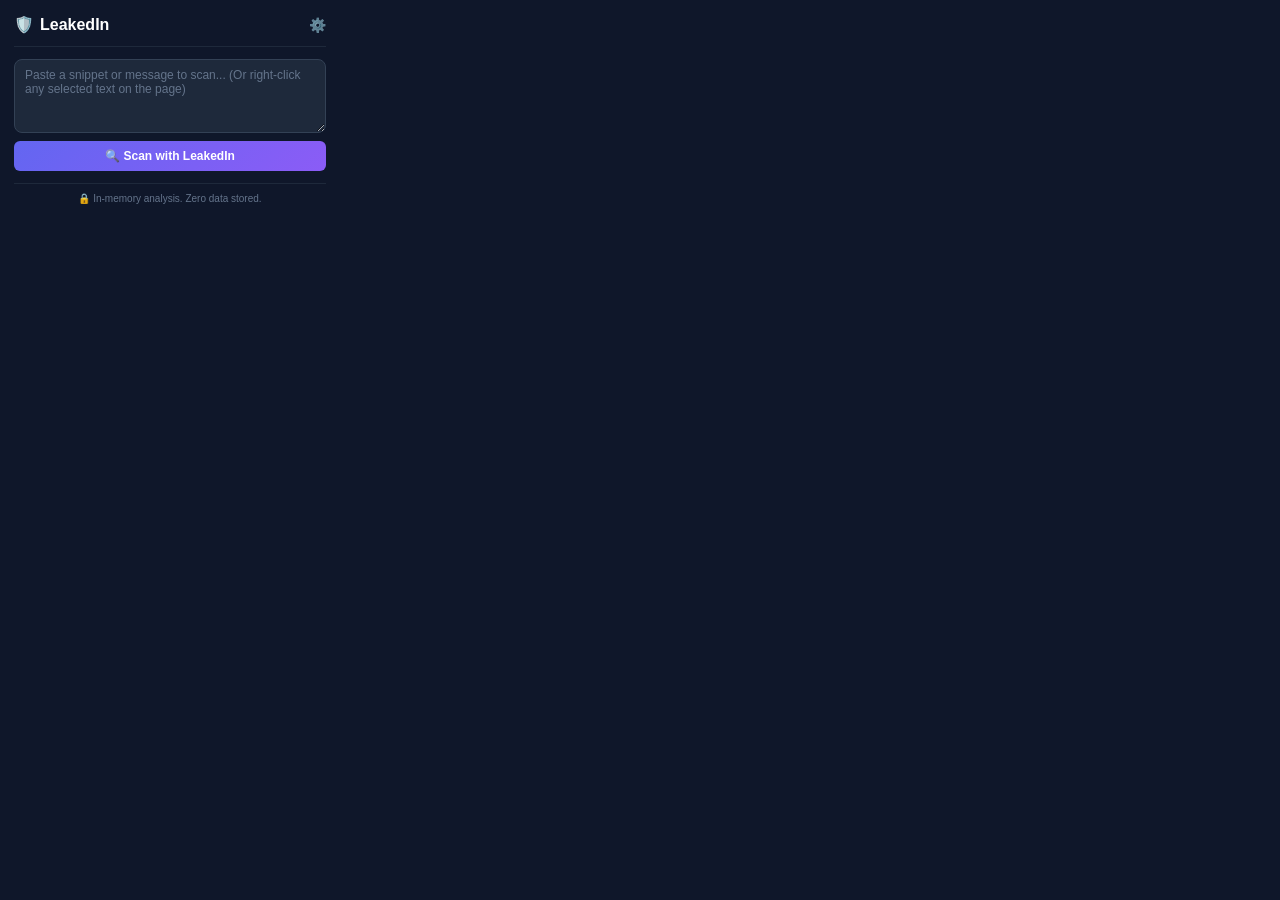
==== extension/popup.html @ 11a4d89e "feat: complete merge of backend ML, forensics, threat DB and deliver luxury UI/UX" ====
<!DOCTYPE html>
<html lang="en">
<head>
  <meta charset="UTF-8" />
  <meta name="viewport" content="width=device-width, initial-scale=1.0"/>
  <title>LeakedIn Popup</title>
  <link rel="stylesheet" href="popup.css" />
</head>
<body>
  <div class="popup-container">
    <header class="popup-header">
      <div class="logo">
        <span class="icon">🛡️</span>
        <strong>LeakedIn</strong>
      </div>
      <button id="btn-settings-toggle" class="btn-icon" title="Configure API Endpoint">⚙️</button>
    </header>

    <!-- Settings Pane (Collapsible) -->
    <div id="settings-pane" class="settings-pane" style="display:none;">
      <label for="api-base-input">API Base URL:</label>
      <div class="settings-row">
        <input type="text" id="api-base-input" value="http://localhost:8000" />
        <button id="btn-save-settings">Save</button>
      </div>
    </div>

    <!-- Quick Scan Input -->
    <div class="input-section">
      <textarea id="popup-text-input" placeholder="Paste a snippet or message to scan... (Or right-click any selected text on the page)" rows="4"></textarea>
      <button id="btn-quick-scan" class="btn-scan">🔍 Scan with LeakedIn</button>
    </div>

    <!-- Loading State -->
    <div id="popup-loading" class="popup-loading" style="display:none;">
      <div class="spinner"></div>
      <span>Scanning against ML + 40+ Indian scam rules...</span>
    </div>

    <!-- Result Display -->
    <div id="popup-result" class="popup-result" style="display:none;">
      <div class="result-header">
        <div id="score-badge" class="score-badge">0</div>
        <div class="result-meta">
          <div id="result-level" class="result-level">Safe</div>
          <div id="result-verdict" class="result-verdict">Legitimate</div>
        </div>
      </div>

      <div id="popup-flags" class="popup-flags"></div>

      <a id="btn-open-dashboard" href="http://localhost:5500" target="_blank" class="btn-dashboard">
        Open Full Dashboard & Advice ↗
      </a>
    </div>

    <footer class="popup-footer">
      <span>🔒 In-memory analysis. Zero data stored.</span>
    </footer>
  </div>

  <script src="popup.js"></script>
</body>
</html>
---- extension/popup.css ----
*, *::before, *::after {
  box-sizing: border-box;
  margin: 0;
  padding: 0;
}

body {
  width: 340px;
  background: #0f172a;
  color: #f8fafc;
  font-family: -apple-system, BlinkMacSystemFont, "Segoe UI", Roboto, sans-serif;
  font-size: 13px;
  line-height: 1.4;
}

.popup-container {
  padding: 14px;
  display: flex;
  flex-direction: column;
  gap: 12px;
}

.popup-header {
  display: flex;
  align-items: center;
  justify-content: space-between;
  border-bottom: 1px solid #1e293b;
  padding-bottom: 10px;
}

.logo {
  display: flex;
  align-items: center;
  gap: 6px;
  font-size: 16px;
  font-weight: 700;
  color: #ffffff;
}

.btn-icon {
  background: none;
  border: none;
  font-size: 14px;
  cursor: pointer;
  opacity: 0.7;
  transition: opacity 0.2s;
}
.btn-icon:hover { opacity: 1; }

.settings-pane {
  background: #1e293b;
  border-radius: 8px;
  padding: 10px;
  display: flex;
  flex-direction: column;
  gap: 6px;
}
.settings-pane label {
  font-size: 11px;
  color: #94a3b8;
  font-weight: 600;
}
.settings-row {
  display: flex;
  gap: 6px;
}
.settings-row input {
  flex: 1;
  background: #0f172a;
  border: 1px solid #334155;
  color: #fff;
  border-radius: 4px;
  padding: 4px 8px;
  font-size: 12px;
}
.settings-row button {
  background: #6366f1;
  color: #fff;
  border: none;
  border-radius: 4px;
  padding: 4px 10px;
  cursor: pointer;
  font-weight: 600;
  font-size: 11px;
}

.input-section {
  display: flex;
  flex-direction: column;
  gap: 8px;
}

textarea {
  width: 100%;
  background: #1e293b;
  border: 1px solid #334155;
  color: #f8fafc;
  border-radius: 8px;
  padding: 8px 10px;
  font-family: inherit;
  font-size: 12px;
  resize: vertical;
  outline: none;
}
textarea:focus { border-color: #6366f1; }
textarea::placeholder { color: #64748b; }

.btn-scan {
  background: linear-gradient(135deg, #6366f1, #8b5cf6);
  color: #fff;
  border: none;
  border-radius: 6px;
  padding: 8px 12px;
  font-weight: 600;
  font-size: 12px;
  cursor: pointer;
  transition: opacity 0.2s;
}
.btn-scan:hover { opacity: 0.9; }

.popup-loading {
  text-align: center;
  padding: 12px;
  display: flex;
  flex-direction: column;
  align-items: center;
  gap: 8px;
  color: #94a3b8;
  font-size: 11px;
}

.spinner {
  width: 24px;
  height: 24px;
  border: 3px solid rgba(255,255,255,0.1);
  border-top-color: #6366f1;
  border-radius: 50%;
  animation: spin 0.8s linear infinite;
}
@keyframes spin { to { transform: rotate(360deg); } }

.popup-result {
  background: #1e293b;
  border: 1px solid #334155;
  border-radius: 8px;
  padding: 12px;
  display: flex;
  flex-direction: column;
  gap: 10px;
}

.result-header {
  display: flex;
  align-items: center;
  gap: 10px;
}

.score-badge {
  width: 44px;
  height: 44px;
  border-radius: 50%;
  background: rgba(0,0,0,0.3);
  border: 3px solid #10b981;
  color: #10b981;
  font-size: 18px;
  font-weight: 800;
  display: flex;
  align-items: center;
  justify-content: center;
  flex-shrink: 0;
}

.result-meta { flex: 1; }
.result-level { font-size: 15px; font-weight: 700; color: #10b981; }
.result-verdict { font-size: 11px; color: #94a3b8; margin-top: 2px; }

.popup-flags {
  display: flex;
  flex-direction: column;
  gap: 4px;
  max-height: 120px;
  overflow-y: auto;
}
.popup-flag-item {
  font-size: 11px;
  background: rgba(239, 68, 68, 0.12);
  border-left: 2px solid #ef4444;
  padding: 4px 6px;
  border-radius: 0 4px 4px 0;
  color: #fca5a5;
}

.btn-dashboard {
  display: block;
  text-align: center;
  background: rgba(99, 102, 241, 0.15);
  border: 1px solid rgba(99, 102, 241, 0.4);
  color: #a5b4fc;
  text-decoration: none;
  font-size: 11px;
  font-weight: 600;
  padding: 6px;
  border-radius: 6px;
  transition: all 0.2s;
}
.btn-dashboard:hover {
  background: rgba(99, 102, 241, 0.25);
  color: #fff;
}

.popup-footer {
  text-align: center;
  font-size: 10px;
  color: #64748b;
  border-top: 1px solid #1e293b;
  padding-top: 8px;
}
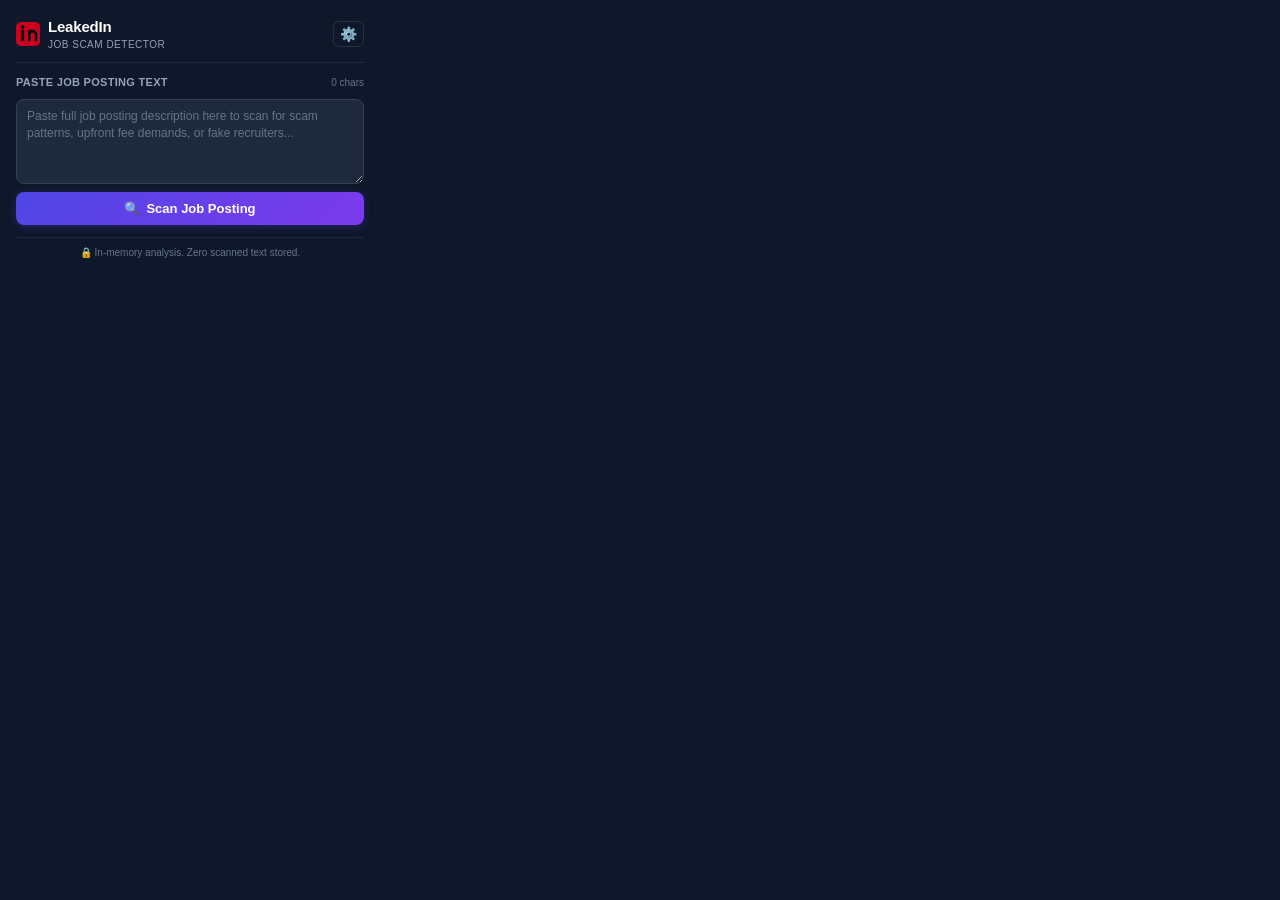
==== commit 3d21bcb4: "docs: update README, add essential GitHub files, and consolidate test suite" ====
--- a/extension/popup.html
+++ b/extension/popup.html
@@ -3,42 +3,76 @@
 <head>
   <meta charset="UTF-8" />
   <meta name="viewport" content="width=device-width, initial-scale=1.0"/>
-  <title>LeakedIn Popup</title>
+  <title>LeakedIn Job Shield</title>
   <link rel="stylesheet" href="popup.css" />
 </head>
 <body>
   <div class="popup-container">
+    <!-- Header -->
     <header class="popup-header">
       <div class="logo">
-        <span class="icon">🛡️</span>
-        <strong>LeakedIn</strong>
+        <img src="icons/icon32.png" alt="LeakedIn" class="logo-mark" width="24" height="24" style="border-radius: 4px;" />
+        <div class="logo-text">
+          <strong>LeakedIn</strong>
+          <span class="subtext">Job Scam Detector</span>
+        </div>
       </div>
-      <button id="btn-settings-toggle" class="btn-icon" title="Configure API Endpoint">⚙️</button>
+      <button id="btn-settings-toggle" class="btn-icon" title="Configure API Endpoint" aria-label="Settings">⚙️</button>
     </header>
 
     <!-- Settings Pane (Collapsible) -->
     <div id="settings-pane" class="settings-pane" style="display:none;">
-      <label for="api-base-input">API Base URL:</label>
+      <label for="api-base-input">LeakedIn API Base URL</label>
       <div class="settings-row">
-        <input type="text" id="api-base-input" value="http://localhost:8000" />
-        <button id="btn-save-settings">Save</button>
+        <input type="url" id="api-base-input" placeholder="http://localhost:8000" autocomplete="off" spellcheck="false" />
+        <button id="btn-save-settings" type="button">Save</button>
       </div>
+      <div id="settings-status" class="settings-status" style="display:none;"></div>
     </div>
 
-    <!-- Quick Scan Input -->
+    <!-- Scan Input Section -->
     <div class="input-section">
-      <textarea id="popup-text-input" placeholder="Paste a snippet or message to scan... (Or right-click any selected text on the page)" rows="4"></textarea>
-      <button id="btn-quick-scan" class="btn-scan">🔍 Scan with LeakedIn</button>
+      <div class="input-header">
+        <label for="popup-text-input">Paste Job Posting Text</label>
+        <span id="char-counter" class="char-counter">0 chars</span>
+      </div>
+      <textarea id="popup-text-input" placeholder="Paste full job posting description here to scan for scam patterns, upfront fee demands, or fake recruiters..." rows="4"></textarea>
+      <button id="btn-scan" class="btn-scan" type="button">
+        <span class="btn-icon-text">🔍</span>
+        <span>Scan Job Posting</span>
+      </button>
     </div>
 
     <!-- Loading State -->
     <div id="popup-loading" class="popup-loading" style="display:none;">
       <div class="spinner"></div>
-      <span>Scanning against ML + 40+ Indian scam rules...</span>
+      <div class="loading-text">
+        <strong>Analyzing job posting...</strong>
+        <span>Scanning against ML model and Indian recruitment scam rules</span>
+      </div>
     </div>
 
-    <!-- Result Display -->
-    <div id="popup-result" class="popup-result" style="display:none;">
+    <!-- Warning / Truncation Banner -->
+    <div id="popup-warning" class="banner-warning" style="display:none;"></div>
+
+    <!-- Error State -->
+    <div id="popup-error" class="banner-error" style="display:none;">
+      <strong id="error-title">⚠️ Scan Failed</strong>
+      <p id="error-message"></p>
+    </div>
+
+    <!-- Gatekeeper Rejection View -->
+    <div id="gatekeeper-view" class="card-gatekeeper" style="display:none;">
+      <div class="gk-header">
+        <span class="gk-icon">⚠️</span>
+        <strong>This doesn't look like a job posting</strong>
+      </div>
+      <p id="gatekeeper-reason" class="gk-reason"></p>
+      <div id="gatekeeper-recommendation" class="gk-rec" style="display:none;"></div>
+    </div>
+
+    <!-- Analysis Result View -->
+    <div id="analysis-view" class="card-result" style="display:none;">
       <div class="result-header">
         <div id="score-badge" class="score-badge">0</div>
         <div class="result-meta">
@@ -47,15 +81,37 @@
         </div>
       </div>
 
-      <div id="popup-flags" class="popup-flags"></div>
+      <!-- Red Flags Section -->
+      <div id="red-flags-section" class="flags-section" style="display:none;">
+        <div id="red-flags-title" class="section-title text-red">🚩 Red Flags:</div>
+        <div id="red-flags-list" class="flags-list"></div>
+      </div>
 
-      <a id="btn-open-dashboard" href="http://localhost:5500" target="_blank" class="btn-dashboard">
-        Open Full Dashboard & Advice ↗
-      </a>
+      <!-- Domain Flags Section -->
+      <div id="domain-flags-section" class="flags-section" style="display:none;">
+        <div id="domain-flags-title" class="section-title text-amber">🌐 Domain Flags:</div>
+        <div id="domain-flags-list" class="flags-list"></div>
+      </div>
+
+      <!-- First Recommendation -->
+      <div id="recommendation-box" class="recommendation-box" style="display:none;">
+        <strong class="rec-label">💡 Advice: </strong>
+        <span id="recommendation-text"></span>
+      </div>
+
+      <!-- 1930 Cybercrime Helpline Notice -->
+      <div id="helpline-notice" class="helpline-notice" style="display:none;">
+        <div class="helpline-header">
+          <span>🚨</span>
+          <strong>1930 Cybercrime Helpline</strong>
+        </div>
+        <p>If you were asked to deposit money, share OTPs, or send copies of your Aadhaar/PAN, call <strong>1930</strong> immediately or report the fraud at <a href="https://cybercrime.gov.in" target="_blank" rel="noopener">cybercrime.gov.in</a>.</p>
+      </div>
     </div>
 
+    <!-- Footer -->
     <footer class="popup-footer">
-      <span>🔒 In-memory analysis. Zero data stored.</span>
+      <span>🔒 In-memory analysis. Zero scanned text stored.</span>
     </footer>
   </div>
 
--- a/extension/popup.css
+++ b/extension/popup.css
@@ -5,21 +5,22 @@
 }
 
 body {
-  width: 340px;
+  width: 380px;
   background: #0f172a;
   color: #f8fafc;
-  font-family: -apple-system, BlinkMacSystemFont, "Segoe UI", Roboto, sans-serif;
+  font-family: -apple-system, BlinkMacSystemFont, "Segoe UI", Roboto, "Helvetica Neue", Arial, sans-serif;
   font-size: 13px;
-  line-height: 1.4;
+  line-height: 1.45;
 }
 
 .popup-container {
-  padding: 14px;
+  padding: 16px;
   display: flex;
   flex-direction: column;
   gap: 12px;
 }
 
+/* Header */
 .popup-header {
   display: flex;
   align-items: center;
@@ -31,63 +32,132 @@
 .logo {
   display: flex;
   align-items: center;
-  gap: 6px;
-  font-size: 16px;
+  gap: 8px;
+}
+
+.logo .icon {
+  font-size: 20px;
+}
+
+.logo-text {
+  display: flex;
+  flex-direction: column;
+}
+
+.logo-text strong {
+  font-size: 15px;
   font-weight: 700;
   color: #ffffff;
+  letter-spacing: -0.2px;
+}
+
+.logo-text .subtext {
+  font-size: 10px;
+  color: #94a3b8;
+  font-weight: 500;
+  text-transform: uppercase;
+  letter-spacing: 0.5px;
 }
 
 .btn-icon {
-  background: none;
-  border: none;
+  background: transparent;
+  border: 1px solid rgba(255, 255, 255, 0.1);
+  border-radius: 6px;
   font-size: 14px;
+  padding: 4px 6px;
   cursor: pointer;
-  opacity: 0.7;
-  transition: opacity 0.2s;
-}
-.btn-icon:hover { opacity: 1; }
-
+  color: #94a3b8;
+  transition: all 0.15s ease;
+}
+
+.btn-icon:hover {
+  background: #1e293b;
+  color: #ffffff;
+}
+
+/* Settings Pane */
 .settings-pane {
   background: #1e293b;
-  border-radius: 8px;
-  padding: 10px;
+  border: 1px solid #334155;
+  border-radius: 8px;
+  padding: 10px 12px;
   display: flex;
   flex-direction: column;
   gap: 6px;
 }
+
 .settings-pane label {
   font-size: 11px;
-  color: #94a3b8;
+  color: #cbd5e1;
   font-weight: 600;
 }
+
 .settings-row {
   display: flex;
   gap: 6px;
 }
+
 .settings-row input {
   flex: 1;
   background: #0f172a;
-  border: 1px solid #334155;
-  color: #fff;
-  border-radius: 4px;
-  padding: 4px 8px;
-  font-size: 12px;
-}
+  border: 1px solid #475569;
+  color: #ffffff;
+  border-radius: 6px;
+  padding: 6px 8px;
+  font-size: 12px;
+  font-family: inherit;
+  outline: none;
+}
+
+.settings-row input:focus {
+  border-color: #6366f1;
+}
+
 .settings-row button {
   background: #6366f1;
-  color: #fff;
+  color: #ffffff;
   border: none;
-  border-radius: 4px;
-  padding: 4px 10px;
+  border-radius: 6px;
+  padding: 6px 12px;
   cursor: pointer;
   font-weight: 600;
-  font-size: 11px;
-}
-
+  font-size: 12px;
+  transition: background 0.15s ease;
+}
+
+.settings-row button:hover {
+  background: #4f46e5;
+}
+
+.settings-status {
+  font-size: 11px;
+  color: #10b981;
+}
+
+/* Input Section */
 .input-section {
   display: flex;
   flex-direction: column;
   gap: 8px;
+}
+
+.input-header {
+  display: flex;
+  justify-content: space-between;
+  align-items: center;
+}
+
+.input-header label {
+  font-size: 11px;
+  color: #94a3b8;
+  font-weight: 600;
+  text-transform: uppercase;
+  letter-spacing: 0.3px;
+}
+
+.char-counter {
+  font-size: 10px;
+  color: #64748b;
 }
 
 textarea {
@@ -99,47 +169,158 @@
   padding: 8px 10px;
   font-family: inherit;
   font-size: 12px;
+  line-height: 1.4;
   resize: vertical;
+  min-height: 85px;
+  max-height: 180px;
   outline: none;
-}
-textarea:focus { border-color: #6366f1; }
-textarea::placeholder { color: #64748b; }
+  transition: border-color 0.15s ease;
+}
+
+textarea:focus {
+  border-color: #6366f1;
+}
+
+textarea::placeholder {
+  color: #64748b;
+}
 
 .btn-scan {
-  background: linear-gradient(135deg, #6366f1, #8b5cf6);
-  color: #fff;
+  background: linear-gradient(135deg, #4f46e5, #7c3aed);
+  color: #ffffff;
   border: none;
-  border-radius: 6px;
-  padding: 8px 12px;
+  border-radius: 8px;
+  padding: 9px 14px;
   font-weight: 600;
-  font-size: 12px;
+  font-size: 13px;
   cursor: pointer;
-  transition: opacity 0.2s;
-}
-.btn-scan:hover { opacity: 0.9; }
-
+  display: flex;
+  align-items: center;
+  justify-content: center;
+  gap: 6px;
+  box-shadow: 0 2px 8px rgba(79, 70, 229, 0.3);
+  transition: opacity 0.15s ease, transform 0.15s ease;
+}
+
+.btn-scan:hover {
+  opacity: 0.95;
+  transform: translateY(-1px);
+}
+
+.btn-scan:active {
+  transform: translateY(0);
+}
+
+/* Loading */
 .popup-loading {
-  text-align: center;
-  padding: 12px;
-  display: flex;
-  flex-direction: column;
-  align-items: center;
-  gap: 8px;
-  color: #94a3b8;
-  font-size: 11px;
+  background: #1e293b;
+  border: 1px solid #334155;
+  border-radius: 8px;
+  padding: 14px;
+  display: flex;
+  align-items: center;
+  gap: 12px;
 }
 
 .spinner {
-  width: 24px;
-  height: 24px;
-  border: 3px solid rgba(255,255,255,0.1);
+  width: 22px;
+  height: 22px;
+  border: 3px solid rgba(255, 255, 255, 0.15);
   border-top-color: #6366f1;
   border-radius: 50%;
   animation: spin 0.8s linear infinite;
-}
-@keyframes spin { to { transform: rotate(360deg); } }
-
-.popup-result {
+  flex-shrink: 0;
+}
+
+@keyframes spin {
+  to { transform: rotate(360deg); }
+}
+
+.loading-text {
+  display: flex;
+  flex-direction: column;
+}
+
+.loading-text strong {
+  font-size: 12px;
+  color: #f1f5f9;
+}
+
+.loading-text span {
+  font-size: 11px;
+  color: #94a3b8;
+}
+
+/* Warnings and Errors */
+.banner-warning {
+  font-size: 11px;
+  background: rgba(245, 158, 11, 0.15);
+  border: 1px solid rgba(245, 158, 11, 0.3);
+  color: #fbbf24;
+  padding: 8px 10px;
+  border-radius: 6px;
+  line-height: 1.35;
+}
+
+.banner-error {
+  background: rgba(239, 68, 68, 0.15);
+  border: 1px solid rgba(239, 68, 68, 0.3);
+  border-radius: 8px;
+  padding: 10px 12px;
+}
+
+.banner-error strong {
+  display: block;
+  font-size: 12px;
+  color: #ef4444;
+  margin-bottom: 4px;
+}
+
+.banner-error p {
+  font-size: 11px;
+  color: #fca5a5;
+  line-height: 1.35;
+}
+
+/* Gatekeeper Card */
+.card-gatekeeper {
+  background: #1e293b;
+  border: 1px solid #475569;
+  border-radius: 8px;
+  padding: 12px;
+  display: flex;
+  flex-direction: column;
+  gap: 8px;
+}
+
+.gk-header {
+  display: flex;
+  align-items: center;
+  gap: 6px;
+  color: #f1f5f9;
+  font-size: 13px;
+}
+
+.gk-icon {
+  font-size: 15px;
+}
+
+.gk-reason {
+  font-size: 11px;
+  color: #94a3b8;
+  line-height: 1.4;
+}
+
+.gk-rec {
+  font-size: 11px;
+  background: rgba(255, 255, 255, 0.04);
+  padding: 6px 8px;
+  border-radius: 4px;
+  color: #cbd5e1;
+}
+
+/* Analysis Result Card */
+.card-result {
   background: #1e293b;
   border: 1px solid #334155;
   border-radius: 8px;
@@ -152,17 +333,19 @@
 .result-header {
   display: flex;
   align-items: center;
-  gap: 10px;
+  gap: 12px;
+  padding-bottom: 6px;
+  border-bottom: 1px solid rgba(255, 255, 255, 0.06);
 }
 
 .score-badge {
-  width: 44px;
-  height: 44px;
+  width: 46px;
+  height: 46px;
   border-radius: 50%;
-  background: rgba(0,0,0,0.3);
+  background: rgba(0, 0, 0, 0.3);
   border: 3px solid #10b981;
   color: #10b981;
-  font-size: 18px;
+  font-size: 17px;
   font-weight: 800;
   display: flex;
   align-items: center;
@@ -170,44 +353,120 @@
   flex-shrink: 0;
 }
 
-.result-meta { flex: 1; }
-.result-level { font-size: 15px; font-weight: 700; color: #10b981; }
-.result-verdict { font-size: 11px; color: #94a3b8; margin-top: 2px; }
-
-.popup-flags {
+.result-meta {
+  flex: 1;
+}
+
+.result-level {
+  font-size: 15px;
+  font-weight: 700;
+  color: #10b981;
+}
+
+.result-verdict {
+  font-size: 11px;
+  color: #94a3b8;
+  margin-top: 2px;
+  line-height: 1.3;
+}
+
+/* Flags Sections */
+.flags-section {
   display: flex;
   flex-direction: column;
   gap: 4px;
-  max-height: 120px;
+}
+
+.section-title {
+  font-size: 11px;
+  font-weight: 700;
+  text-transform: uppercase;
+  letter-spacing: 0.3px;
+}
+
+.text-red { color: #f87171; }
+.text-amber { color: #facc15; }
+
+.flags-list {
+  display: flex;
+  flex-direction: column;
+  gap: 4px;
+  max-height: 130px;
   overflow-y: auto;
 }
-.popup-flag-item {
+
+.flag-item {
   font-size: 11px;
   background: rgba(239, 68, 68, 0.12);
-  border-left: 2px solid #ef4444;
+  border-left: 3px solid #ef4444;
   padding: 4px 6px;
   border-radius: 0 4px 4px 0;
+  color: #fecaca;
+  line-height: 1.35;
+}
+
+.flag-item strong {
   color: #fca5a5;
 }
 
-.btn-dashboard {
-  display: block;
-  text-align: center;
-  background: rgba(99, 102, 241, 0.15);
-  border: 1px solid rgba(99, 102, 241, 0.4);
-  color: #a5b4fc;
-  text-decoration: none;
-  font-size: 11px;
-  font-weight: 600;
-  padding: 6px;
-  border-radius: 6px;
-  transition: all 0.2s;
-}
-.btn-dashboard:hover {
-  background: rgba(99, 102, 241, 0.25);
-  color: #fff;
-}
-
+.domain-flag-item {
+  font-size: 11px;
+  background: rgba(234, 179, 8, 0.12);
+  border-left: 3px solid #eab308;
+  padding: 4px 6px;
+  border-radius: 0 4px 4px 0;
+  color: #fef08a;
+  line-height: 1.35;
+}
+
+.domain-flag-item strong {
+  color: #fde047;
+}
+
+/* Recommendation */
+.recommendation-box {
+  font-size: 11px;
+  background: rgba(255, 255, 255, 0.03);
+  border: 1px solid rgba(255, 255, 255, 0.06);
+  padding: 8px;
+  border-radius: 6px;
+  color: #cbd5e1;
+  line-height: 1.4;
+}
+
+.rec-label {
+  color: #38bdf8;
+}
+
+/* Helpline */
+.helpline-notice {
+  background: rgba(239, 68, 68, 0.2);
+  border: 1px solid #ef4444;
+  border-radius: 6px;
+  padding: 8px 10px;
+  font-size: 11px;
+  color: #fee2e2;
+  line-height: 1.4;
+}
+
+.helpline-header {
+  display: flex;
+  align-items: center;
+  gap: 4px;
+  margin-bottom: 4px;
+}
+
+.helpline-header strong {
+  color: #f87171;
+  font-size: 12px;
+}
+
+.helpline-notice a {
+  color: #93c5fd;
+  text-decoration: underline;
+}
+
+/* Footer */
 .popup-footer {
   text-align: center;
   font-size: 10px;
